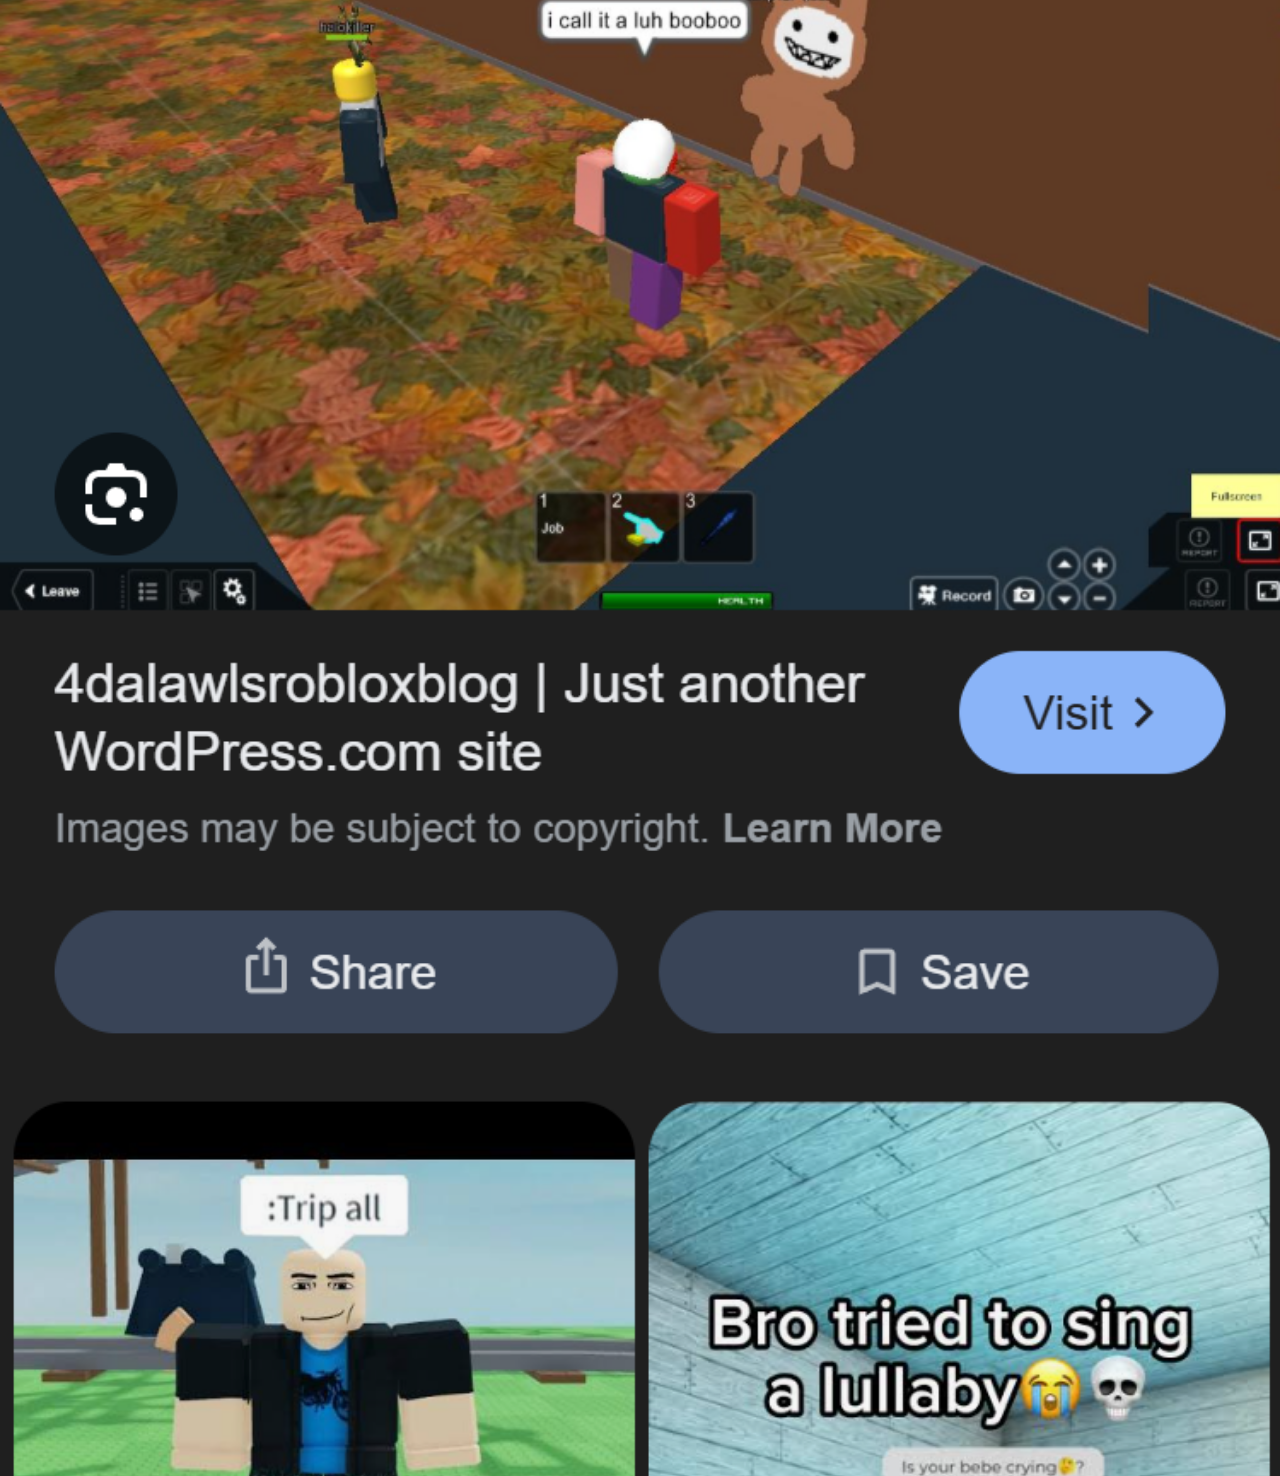
==== trolled.html @ d9957aaa "Update trolled.html" ====
<!DOCTYPE html>
<html lang="en">
<head>
  <meta charset="UTF-8">
  <meta name="viewport" content="width=device-width, initial-scale=1.0">
  <title>Fullscreen Image</title>
  <style>
    html, body {
      margin: 0;
      margin-top: 18em;
      padding: 0;
      height: 100%;
      overflow: hidden;
    }

    body {
      background: url('[data-uri]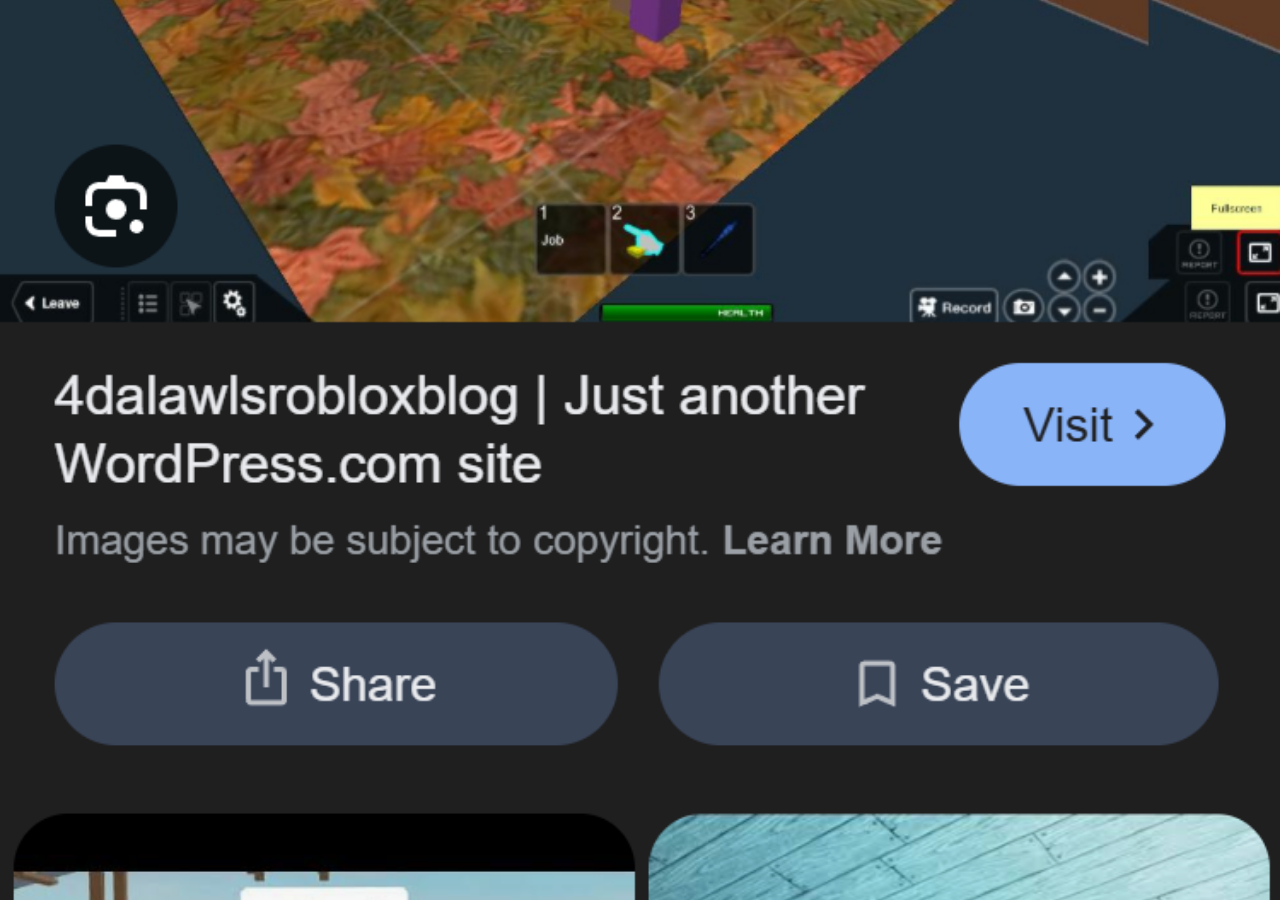
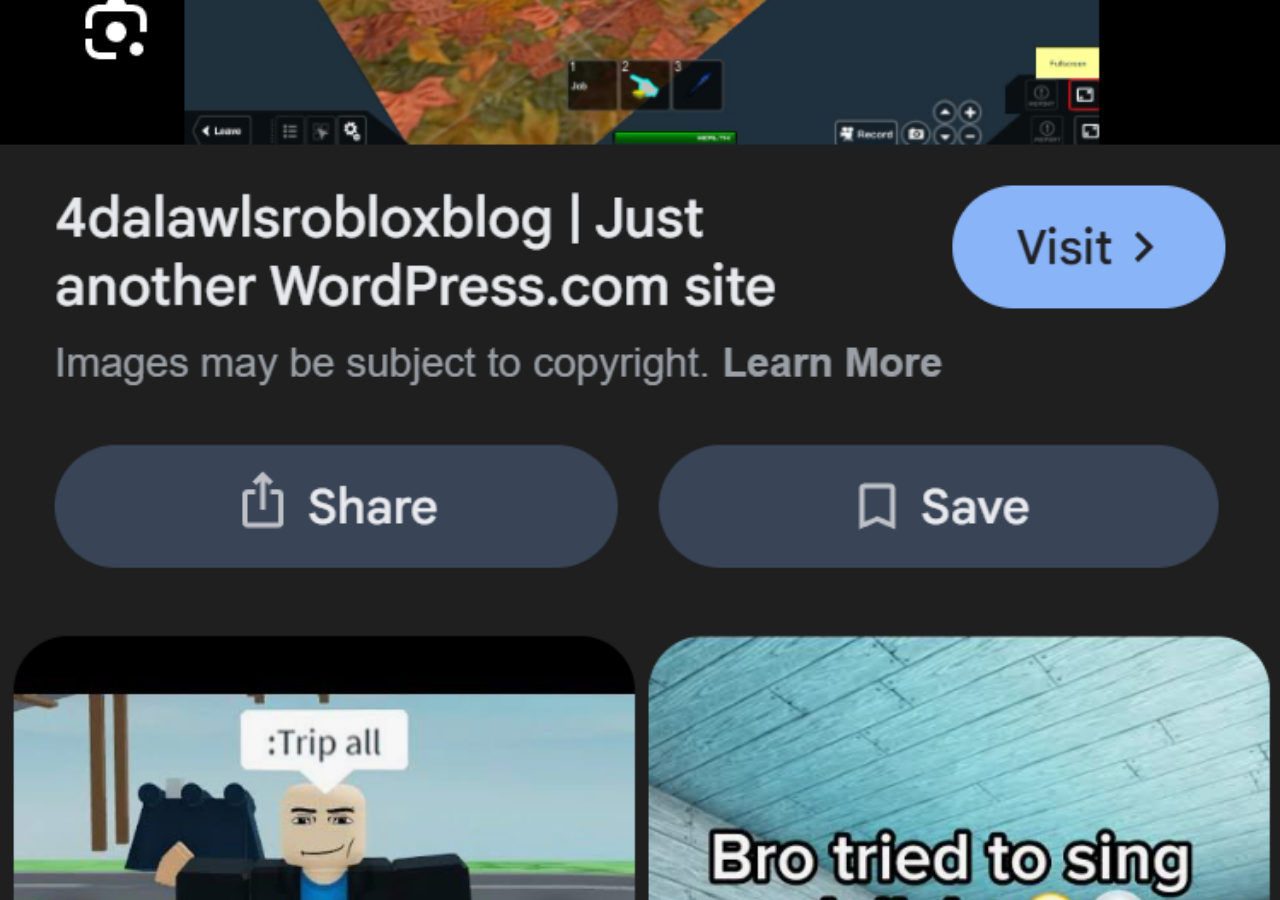
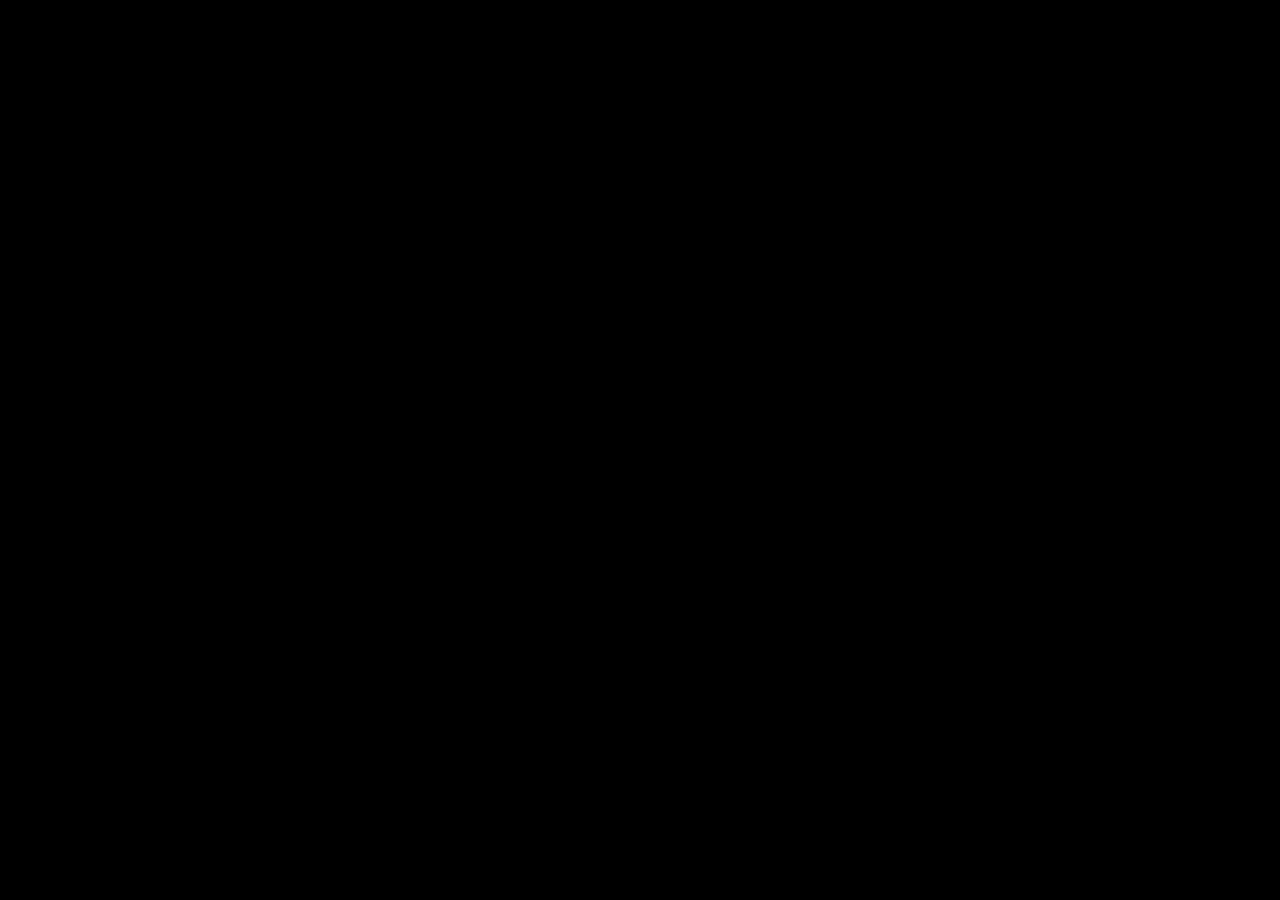
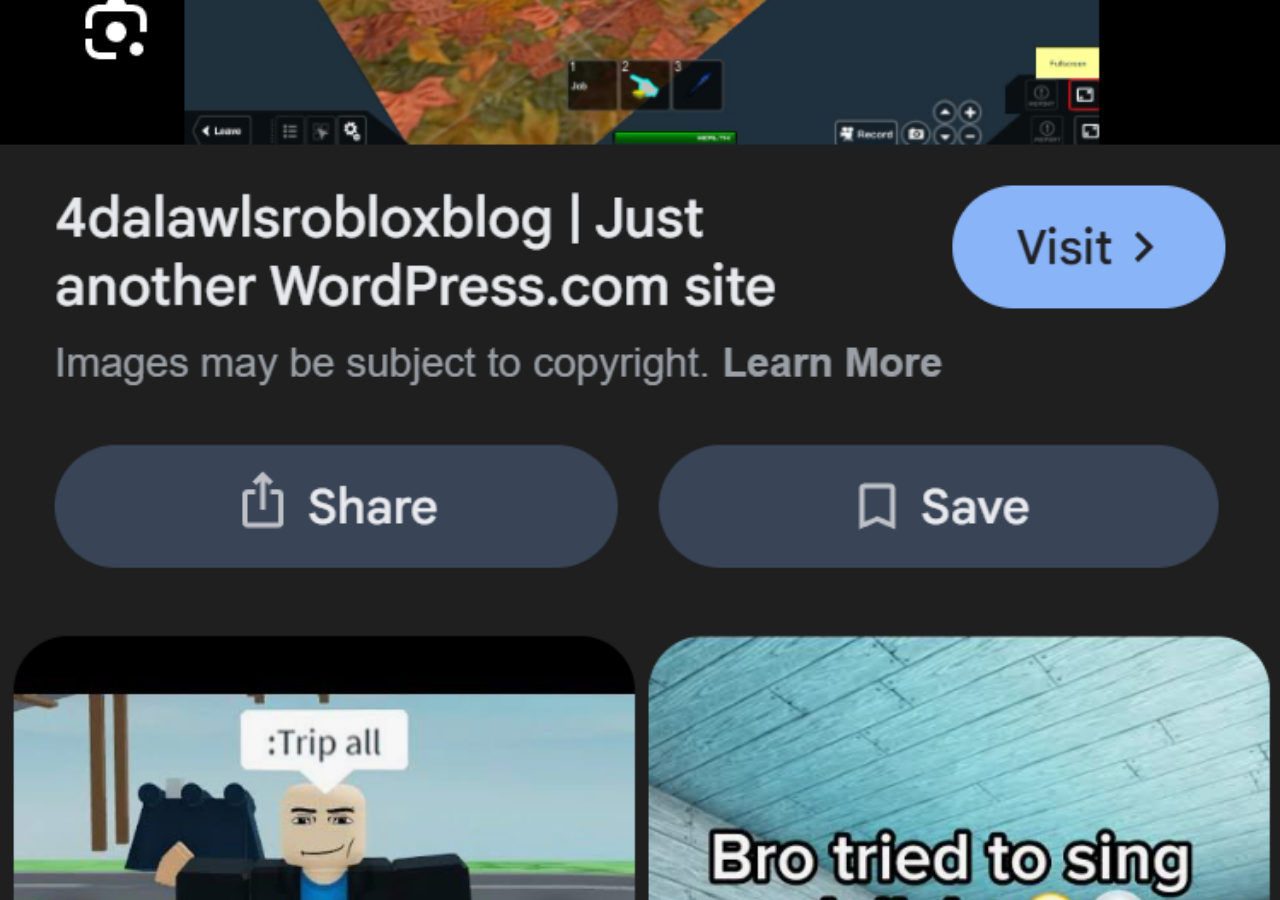
